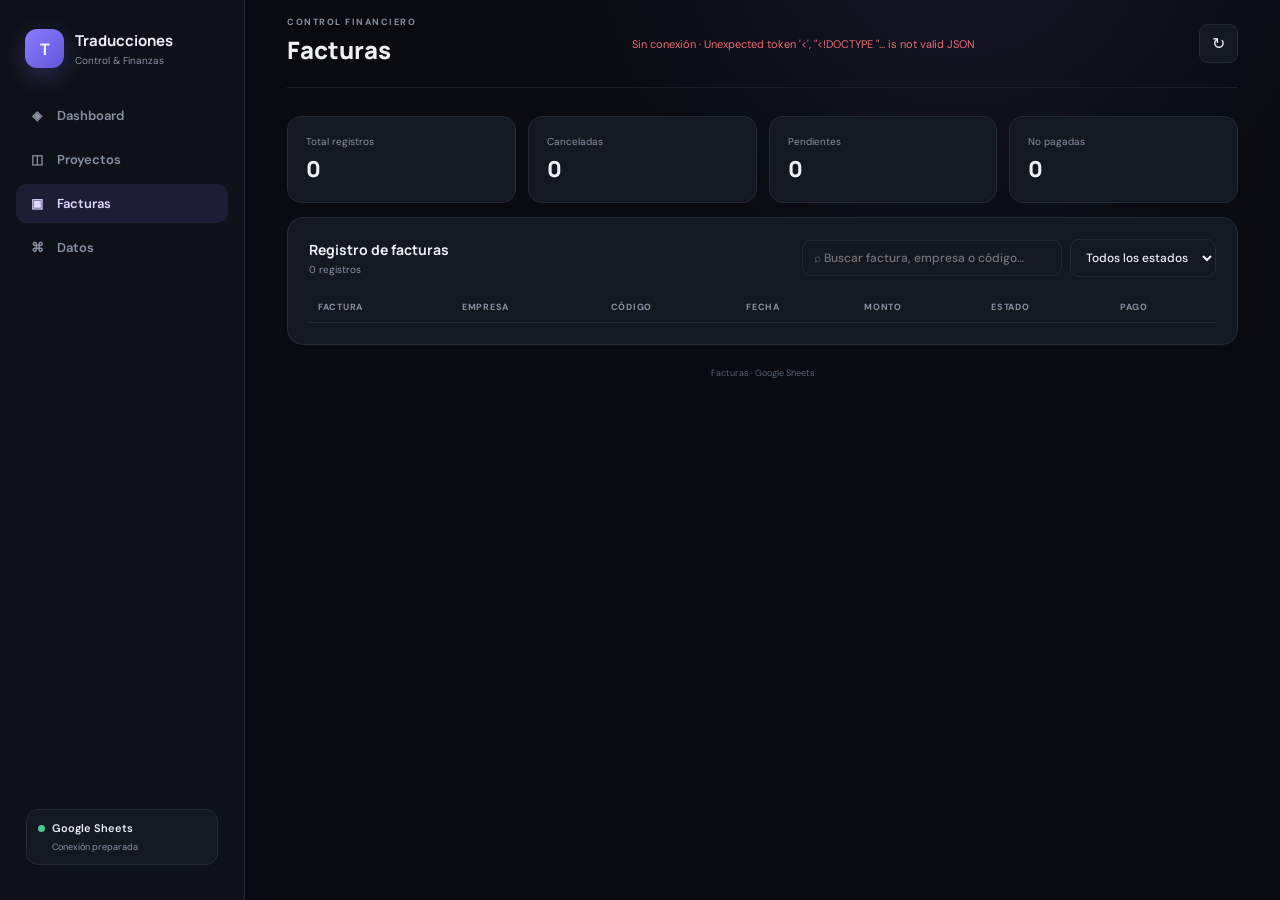
==== facturas.html @ d669286e "Add files via upload" ====
<!DOCTYPE html>
<html lang="es"><head>
<meta charset="UTF-8"><meta name="viewport" content="width=device-width,initial-scale=1">
<title>Traducciones · Facturas</title>
<link href="https://fonts.googleapis.com/css2?family=DM+Sans:wght@400;500;600;700&family=Manrope:wght@500;600;700;800&display=swap" rel="stylesheet">
<link rel="stylesheet" href="/assets/style.css"></head>
<body><div class="app-shell">
<aside class="sidebar"><div class="brand"><div class="brand-mark">T</div><div><strong>Traducciones</strong><span>Control & Finanzas</span></div></div>
<nav><a class="nav-link" href="/"><span>◈</span> Dashboard</a><a class="nav-link" href="/proyectos.html"><span>◫</span> Proyectos</a><a class="nav-link active" href="/facturas.html"><span>▣</span> Facturas</a><a class="nav-link" href="/datos.html"><span>⌘</span> Datos</a></nav>
<div class="sidebar-bottom"><div class="connection"><i></i><span>Google Sheets</span><small>Conexión preparada</small></div></div></aside>
<main class="main"><header class="topbar"><div><div class="eyebrow">Control financiero</div><h1>Facturas</h1></div><span class="connection-status" data-connection-status>Conectando…</span><button class="icon-btn" onclick="loadData().then(renderInvoices)">↻</button></header>
<div class="invoice-summary"><div><span>Total registros</span><strong id="iTotal">0</strong></div><div><span>Canceladas</span><strong id="iPaid">0</strong></div><div><span>Pendientes</span><strong id="iPending">0</strong></div><div><span>No pagadas</span><strong id="iUnpaid">0</strong></div></div>
<section class="panel"><div class="toolbar"><div><h3>Registro de facturas</h3><p id="invoiceCount">0 registros</p></div><div class="toolbar-actions"><input id="invoiceSearch" class="search" placeholder="⌕ Buscar factura, empresa o código…" oninput="renderInvoices()"><select id="invoiceStatus" onchange="renderInvoices()"><option value="all">Todos los estados</option></select></div></div>
<div class="table-scroll"><table><thead><tr><th>Factura</th><th>Empresa</th><th>Código</th><th>Fecha</th><th>Monto</th><th>Estado</th><th>Pago</th></tr></thead><tbody id="invoiceBody"></tbody></table></div></section>
<footer>Facturas · Google Sheets</footer></main></div>
<script src="/assets/app.js"></script><script>document.addEventListener("DOMContentLoaded",async()=>{await loadData();setupInvoiceFilters();renderInvoices();});</script></body></html>
---- assets/style.css ----
:root{
--bg:#090b10;--surface:#10131a;--card:#141821;--card2:#181d27;--line:#242a36;
--text:#edf1f7;--muted:#8791a3;--purple:#8b7cff;--purple2:#a78bfa;--green:#48c78e;
--amber:#e7ad55;--red:#ee6b78;--blue:#5ca9ff;--shadow:0 18px 45px rgba(0,0,0,.24)
}
*{box-sizing:border-box}body{margin:0;background:radial-gradient(circle at 75% -10%,rgba(139,124,255,.10),transparent 28%),var(--bg);color:var(--text);font-family:"DM Sans",sans-serif}
.app-shell{display:flex;min-height:100vh}.sidebar{width:245px;background:rgba(16,19,26,.92);border-right:1px solid var(--line);padding:25px 16px;position:fixed;inset:0 auto 0 0;display:flex;flex-direction:column;z-index:10}
.brand{display:flex;gap:11px;align-items:center;padding:4px 9px 28px}.brand-mark{width:39px;height:39px;border-radius:12px;background:linear-gradient(135deg,var(--purple),#6356d9);display:grid;place-items:center;font-family:Manrope;font-weight:800;box-shadow:0 8px 25px rgba(139,124,255,.25)}.brand strong{display:block;font:700 15px Manrope}.brand span{display:block;color:var(--muted);font-size:10px;margin-top:3px}
nav{display:grid;gap:5px}.nav-link{color:var(--muted);text-decoration:none;padding:11px 12px;border-radius:10px;font-size:13px;font-weight:600;display:flex;gap:11px;align-items:center}.nav-link:hover{background:var(--card);color:var(--text)}.nav-link.active{background:rgba(139,124,255,.12);color:#dcd8ff}.nav-link span{width:18px;text-align:center}.sidebar-bottom{margin-top:auto;padding:10px}.connection{border:1px solid var(--line);background:var(--card);border-radius:12px;padding:11px;font-size:11px}.connection i{display:inline-block;width:7px;height:7px;border-radius:50%;background:var(--green);margin-right:7px}.connection span{font-weight:600}.connection small{display:block;color:var(--muted);margin:6px 0 0 14px}
.main{margin-left:245px;width:calc(100% - 245px);max-width:1500px;padding:0 42px 35px}.topbar{height:88px;display:flex;justify-content:space-between;align-items:center;border-bottom:1px solid rgba(36,42,54,.65)}.eyebrow{text-transform:uppercase;letter-spacing:1.5px;font-size:9px;color:var(--muted);font-weight:700}.topbar h1{font:800 24px Manrope;margin:5px 0}.top-actions,.toolbar-actions{display:flex;gap:8px;align-items:center}
select,.search,.icon-btn{background:var(--card);border:1px solid var(--line);color:var(--text);border-radius:9px;padding:9px 11px;font:500 12px "DM Sans";outline:none}.icon-btn{cursor:pointer;font-size:16px;padding:8px 12px}.icon-btn:hover{border-color:var(--purple)}
.hero{margin:28px 0 20px;border:1px solid var(--line);border-radius:18px;padding:28px 30px;display:flex;justify-content:space-between;align-items:center;background:linear-gradient(110deg,rgba(139,124,255,.12),rgba(20,24,33,.9) 55%);box-shadow:var(--shadow)}.pill{font-size:9px;letter-spacing:1.3px;font-weight:800;color:#bdb5ff;background:rgba(139,124,255,.13);padding:5px 9px;border-radius:20px}.hero h2{font:800 29px Manrope;line-height:1.2;margin:13px 0 8px}.hero h2 em{font-style:normal;color:#a79cff}.hero p,.page-intro p{color:var(--muted);font-size:13px;margin:0}.hero-stat{text-align:right;border-left:1px solid var(--line);padding-left:35px}.hero-stat span,.hero-stat small{display:block;color:var(--muted);font-size:11px}.hero-stat strong{display:block;font:800 28px Manrope;margin:5px 0}.kpis{display:grid;grid-template-columns:repeat(4,1fr);gap:13px;margin-bottom:14px}.kpi,.status-card,.invoice-summary>div{background:var(--card);border:1px solid var(--line);border-radius:14px;padding:18px;position:relative}.kpi span{display:block;color:var(--muted);font-size:11px}.kpi strong{display:block;font:800 23px Manrope;margin:9px 0 4px}.kpi small{color:#697384;font-size:10px}.kpi-icon{position:absolute;right:15px;top:15px;width:29px;height:29px;border-radius:9px;display:grid;place-items:center;font-size:11px;font-weight:800}.purple{background:rgba(139,124,255,.13);color:var(--purple2)}.green{background:rgba(72,199,142,.12);color:var(--green)}.amber{background:rgba(231,173,85,.12);color:var(--amber)}.red{background:rgba(238,107,120,.12);color:var(--red)}
.grid-2{display:grid;grid-template-columns:1.55fr 1fr;gap:14px;margin-bottom:14px}.panel{background:var(--card);border:1px solid var(--line);border-radius:16px;padding:21px;overflow:hidden}.panel-head{display:flex;justify-content:space-between;align-items:flex-start;margin-bottom:17px}.panel-head h3{font:700 14px Manrope;margin:0}.panel-head p{font-size:10px;color:var(--muted);margin:4px 0 0}.panel-tag{font-size:10px;color:var(--purple2);background:rgba(139,124,255,.1);padding:4px 8px;border-radius:7px}.chart-wrap{height:270px}.donut-wrap{display:flex;align-items:center;gap:18px;min-height:270px}.donut-chart{width:210px;height:210px}.legend{flex:1;display:grid;gap:9px}.legend-row{display:flex;justify-content:space-between;gap:12px;font-size:11px}.legend-row span:first-child{color:var(--muted)}.legend-row b{font-weight:700}
.attention-list{display:grid;gap:8px}.attention{display:flex;justify-content:space-between;gap:10px;align-items:center;background:var(--surface);border:1px solid var(--line);border-radius:10px;padding:11px}.attention strong{font-size:11px}.attention small{display:block;color:var(--muted);font-size:9px;margin-top:3px}.badge{font-size:9px;font-weight:800;padding:5px 8px;border-radius:20px;white-space:nowrap}.badge.warn{color:var(--amber);background:rgba(231,173,85,.11)}.badge.red{color:var(--red);background:rgba(238,107,120,.11)}.badge.green{color:var(--green);background:rgba(72,199,142,.11)}
.mini-table{display:grid;gap:2px}.mini-row{display:grid;grid-template-columns:1.1fr 2fr .9fr .8fr;gap:8px;padding:9px 4px;border-bottom:1px solid var(--line);font-size:10px}.mini-row.head{color:var(--muted);font-size:9px;text-transform:uppercase}.money{font-weight:700;color:#ddd8ff}.text-link{color:var(--purple2);text-decoration:none;font-size:10px}
.page-intro{padding:28px 0 18px}.page-intro h2{font:800 23px Manrope;margin:0 0 6px}.status-cards{display:grid;grid-template-columns:repeat(4,1fr);gap:12px;margin-bottom:14px}.status-card span{display:block;color:var(--muted);font-size:10px}.status-card strong{display:block;font:800 25px Manrope;margin-top:7px}.status-card.warn{border-color:rgba(231,173,85,.25)}.status-card.good{border-color:rgba(72,199,142,.25)}
.toolbar{display:flex;justify-content:space-between;align-items:center;gap:15px;margin-bottom:15px}.toolbar h3{font:700 14px Manrope;margin:0}.toolbar p{color:var(--muted);font-size:10px;margin:4px 0 0}.search{width:260px}.table-scroll{overflow:auto}table{width:100%;border-collapse:collapse;font-size:11px}th{text-align:left;color:var(--muted);font-size:9px;text-transform:uppercase;letter-spacing:.7px;padding:9px;border-bottom:1px solid var(--line);white-space:nowrap}td{padding:11px 9px;border-bottom:1px solid rgba(36,42,54,.7);white-space:nowrap}tr:hover td{background:rgba(139,124,255,.025)}
.invoice-summary{display:grid;grid-template-columns:repeat(4,1fr);gap:12px;margin:28px 0 14px}.invoice-summary span{display:block;color:var(--muted);font-size:10px}.invoice-summary strong{display:block;font:800 22px Manrope;margin-top:6px}
.data-list{display:grid;gap:7px;max-height:450px;overflow:auto}.data-item{padding:10px 12px;background:var(--surface);border:1px solid var(--line);border-radius:9px}.data-item strong{display:block;font-size:11px}.data-item small{display:block;color:var(--muted);font-size:9px;margin-top:3px}.empty-note{padding:18px;background:var(--surface);border:1px dashed var(--line);border-radius:10px;color:var(--muted);font-size:11px;line-height:1.6}
footer{text-align:center;color:#596273;font-size:9px;padding:22px 0}
@media(max-width:1000px){.sidebar{width:210px}.main{margin-left:210px;width:calc(100% - 210px);padding:0 22px}.kpis,.status-cards,.invoice-summary{grid-template-columns:repeat(2,1fr)}.grid-2{grid-template-columns:1fr}.hero{gap:20px}.hero-stat{padding-left:20px}}
@media(max-width:700px){.sidebar{position:static;width:100%;height:auto;padding:12px}.app-shell{display:block}.sidebar nav{display:flex;overflow:auto}.nav-link{white-space:nowrap}.sidebar-bottom{display:none}.main{margin:0;width:100%;padding:0 14px}.topbar{height:72px}.top-actions{max-width:55%}.top-actions select{max-width:120px}.hero{display:block;padding:22px}.hero-stat{text-align:left;border-left:0;border-top:1px solid var(--line);padding:15px 0 0;margin-top:18px}.kpis,.status-cards,.invoice-summary{grid-template-columns:1fr 1fr}.toolbar{align-items:flex-start;flex-direction:column}.toolbar-actions{width:100%;flex-wrap:wrap}.search{width:100%}.mini-row{grid-template-columns:1fr 1fr}.donut-wrap{display:block}.donut-chart{margin:auto}}

.connection-status{font-size:11px;color:#697384;max-width:360px;white-space:nowrap;overflow:hidden;text-overflow:ellipsis;margin-right:8px}
.connection-status.connection-ok{color:#48c78e}
.connection-status.connection-error{color:#ee6b78}
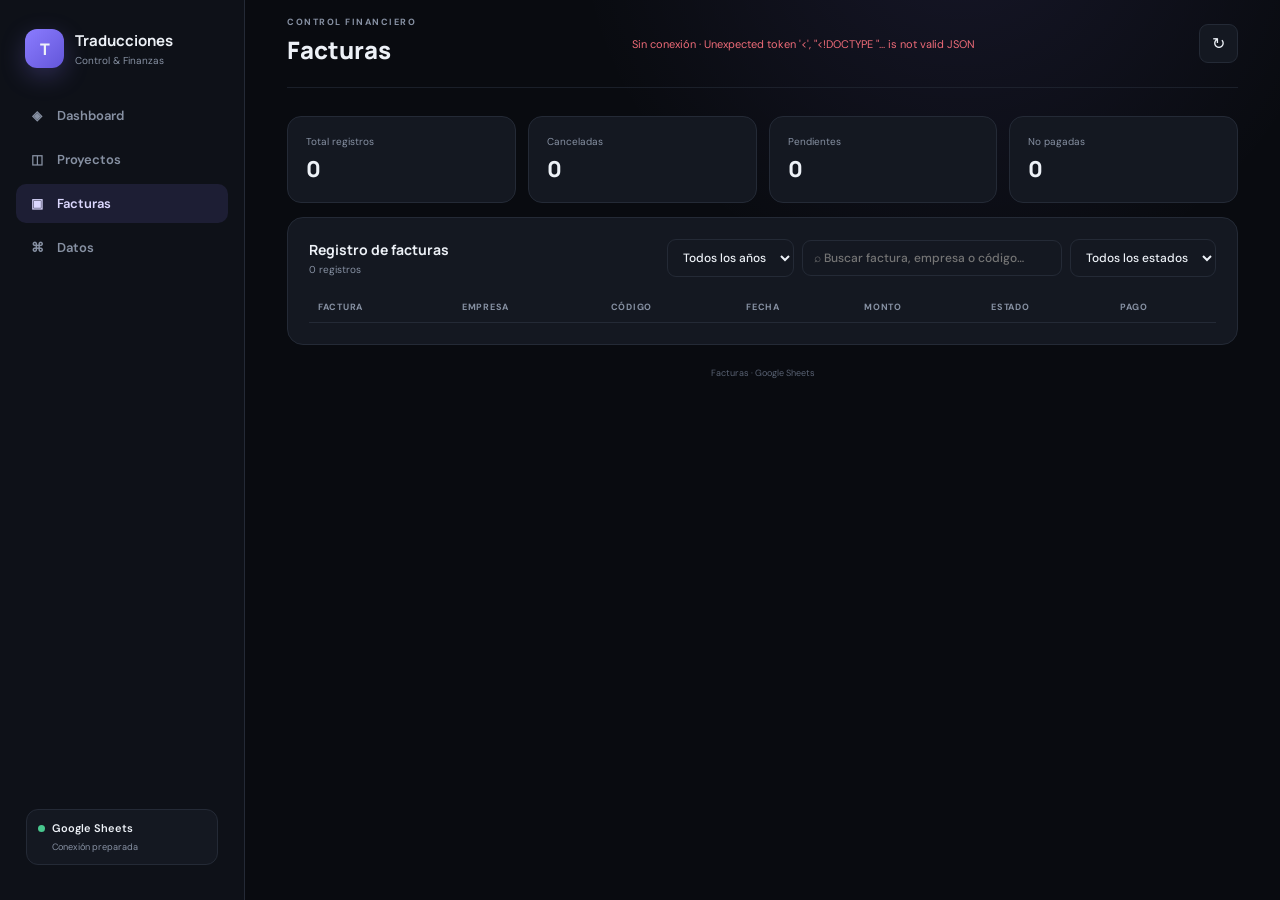
==== commit 20f48f2a: "Add files via upload" ====
--- a/facturas.html
+++ b/facturas.html
@@ -10,7 +10,7 @@
 <div class="sidebar-bottom"><div class="connection"><i></i><span>Google Sheets</span><small>Conexión preparada</small></div></div></aside>
 <main class="main"><header class="topbar"><div><div class="eyebrow">Control financiero</div><h1>Facturas</h1></div><span class="connection-status" data-connection-status>Conectando…</span><button class="icon-btn" onclick="loadData().then(renderInvoices)">↻</button></header>
 <div class="invoice-summary"><div><span>Total registros</span><strong id="iTotal">0</strong></div><div><span>Canceladas</span><strong id="iPaid">0</strong></div><div><span>Pendientes</span><strong id="iPending">0</strong></div><div><span>No pagadas</span><strong id="iUnpaid">0</strong></div></div>
-<section class="panel"><div class="toolbar"><div><h3>Registro de facturas</h3><p id="invoiceCount">0 registros</p></div><div class="toolbar-actions"><input id="invoiceSearch" class="search" placeholder="⌕ Buscar factura, empresa o código…" oninput="renderInvoices()"><select id="invoiceStatus" onchange="renderInvoices()"><option value="all">Todos los estados</option></select></div></div>
+<section class="panel"><div class="toolbar"><div><h3>Registro de facturas</h3><p id="invoiceCount">0 registros</p></div><div class="toolbar-actions"><select id="invoiceYear" aria-label="Año"></select><input id="invoiceSearch" class="search" placeholder="⌕ Buscar factura, empresa o código…" oninput="renderInvoices()"><select id="invoiceStatus" onchange="renderInvoices()"><option value="all">Todos los estados</option></select></div></div>
 <div class="table-scroll"><table><thead><tr><th>Factura</th><th>Empresa</th><th>Código</th><th>Fecha</th><th>Monto</th><th>Estado</th><th>Pago</th></tr></thead><tbody id="invoiceBody"></tbody></table></div></section>
 <footer>Facturas · Google Sheets</footer></main></div>
 <script src="/assets/app.js"></script><script>document.addEventListener("DOMContentLoaded",async()=>{await loadData();setupInvoiceFilters();renderInvoices();});</script></body></html>
